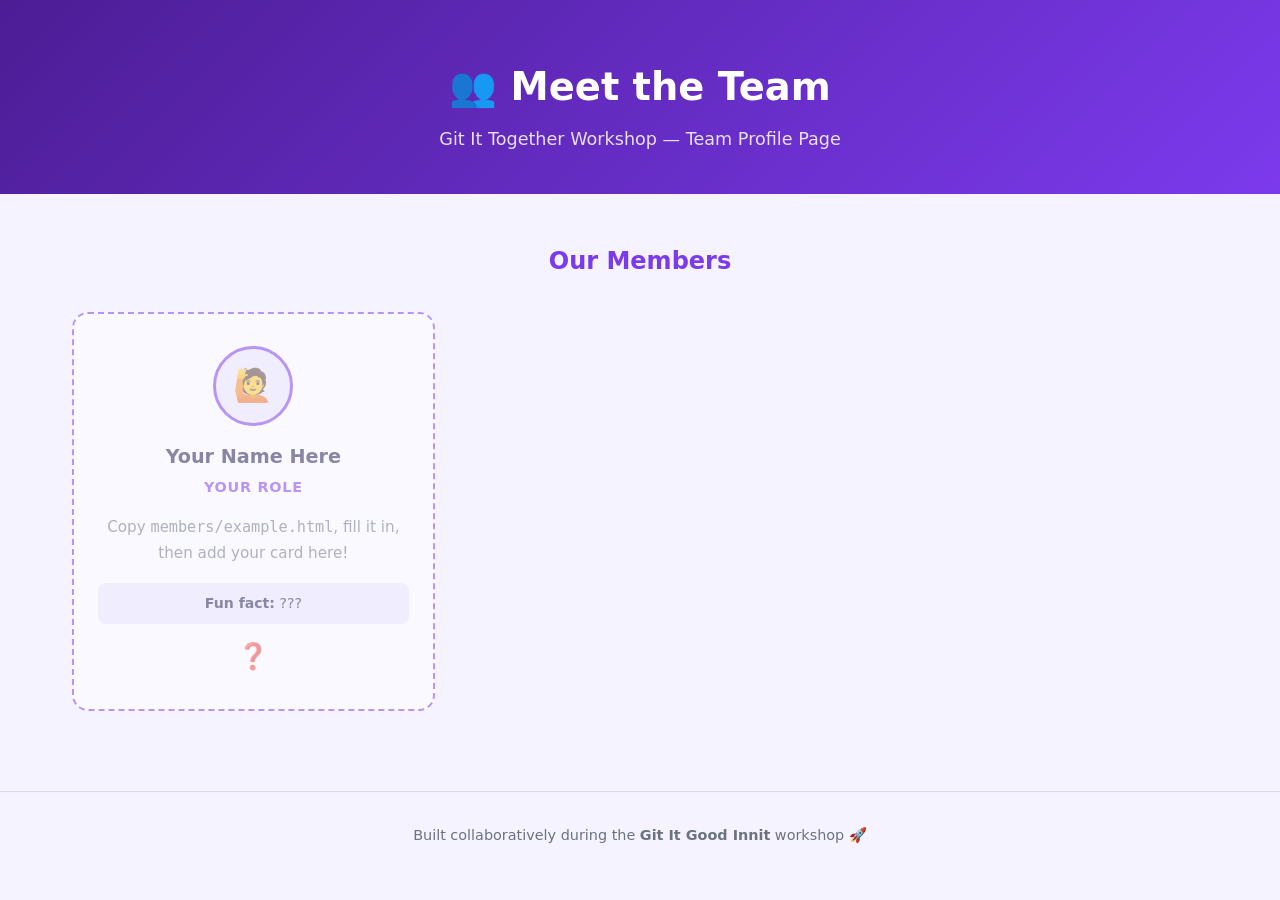
==== index.html @ 4db30e1e "Initial commit: team profile page template" ====
<!DOCTYPE html>
<html lang="en">
<head>
  <meta charset="UTF-8" />
  <meta name="viewport" content="width=device-width, initial-scale=1.0" />
  <title>Team Profile Page — Git It Together</title>
  <link rel="stylesheet" href="styles.css" />
</head>
<body>

  <header>
    <h1>👥 Meet the Team</h1>
    <p>Git It Together Workshop — Team Profile Page</p>
  </header>

  <main>
    <h2>Our Members</h2>

    <div class="team-grid" id="team-grid">

      <!-- =====================================================
           TEAM MEMBERS GO HERE
           Each member adds a card below using this format:

           <div class="member-card">
             ... (copy from members/example.html)
           </div>

           OR you can use an iframe pointing to their file:

           <iframe src="members/yourname.html"
                   style="border:none; width:100%; height:360px; border-radius:16px;">
           </iframe>

           Add your card/iframe below this comment block.
           ===================================================== -->

      <!-- EXAMPLE (remove this once real members are added) -->
      <div class="member-card" style="border: 2px dashed #7c3aed; opacity: 0.5;">
        <div class="member-avatar">🙋</div>
        <div class="member-name">Your Name Here</div>
        <div class="member-role">Your Role</div>
        <div class="member-bio">Copy <code>members/example.html</code>, fill it in, then add your card here!</div>
        <div class="fun-fact"><span>Fun fact:</span> ???</div>
        <div class="fav-emoji">❓</div>
      </div>

    </div>
  </main>

  <footer>
    <p>Built collaboratively during the <strong>Git It Good Innit</strong> workshop 🚀</p>
  </footer>

</body>
</html>
---- styles.css ----
/* =============================================
   Git It Together — Team Profile Styles
   ============================================= */

*, *::before, *::after {
  box-sizing: border-box;
  margin: 0;
  padding: 0;
}

:root {
  --primary: #7c3aed;
  --primary-light: #ede9fe;
  --text: #1e1b4b;
  --text-muted: #6b7280;
  --bg: #f5f3ff;
  --card-bg: #ffffff;
  --border: #ddd6fe;
  --radius: 16px;
}

body {
  font-family: 'Segoe UI', system-ui, sans-serif;
  background: var(--bg);
  color: var(--text);
  line-height: 1.6;
  min-height: 100vh;
}

/* Header */
header {
  background: linear-gradient(135deg, #4c1d95 0%, #7c3aed 100%);
  color: white;
  text-align: center;
  padding: 3.5rem 2rem 2.5rem;
}

header h1 {
  font-size: 2.4rem;
  margin-bottom: 0.5rem;
}

header p {
  opacity: 0.85;
  font-size: 1.1rem;
}

/* Main grid */
main {
  max-width: 1200px;
  margin: 0 auto;
  padding: 3rem 2rem;
}

main h2 {
  font-size: 1.5rem;
  color: var(--primary);
  margin-bottom: 2rem;
  text-align: center;
}

/* Member cards grid */
.team-grid {
  display: grid;
  grid-template-columns: repeat(auto-fill, minmax(280px, 1fr));
  gap: 1.5rem;
}

/* Individual card — used inside each member's iframe/embed */
.member-card {
  background: var(--card-bg);
  border: 1px solid var(--border);
  border-radius: var(--radius);
  padding: 2rem 1.5rem;
  text-align: center;
  transition: box-shadow 0.25s, transform 0.25s;
}

.member-card:hover {
  box-shadow: 0 12px 32px rgba(124, 58, 237, 0.12);
  transform: translateY(-3px);
}

.member-avatar {
  width: 80px;
  height: 80px;
  border-radius: 50%;
  background: var(--primary-light);
  display: flex;
  align-items: center;
  justify-content: center;
  font-size: 2rem;
  margin: 0 auto 1rem;
  border: 3px solid var(--primary);
}

.member-name {
  font-size: 1.2rem;
  font-weight: 700;
  color: var(--text);
  margin-bottom: 0.2rem;
}

.member-role {
  font-size: 0.9rem;
  color: var(--primary);
  font-weight: 600;
  margin-bottom: 1rem;
  text-transform: uppercase;
  letter-spacing: 0.05em;
}

.member-bio {
  font-size: 0.95rem;
  color: var(--text-muted);
  margin-bottom: 1rem;
  line-height: 1.7;
}

.fun-fact {
  background: var(--primary-light);
  border-radius: 8px;
  padding: 0.6rem 1rem;
  font-size: 0.88rem;
  color: var(--text);
  margin-bottom: 0.75rem;
}

.fun-fact span {
  font-weight: 600;
}

.fav-emoji {
  font-size: 1.6rem;
  margin-top: 0.5rem;
}

/* Footer */
footer {
  text-align: center;
  padding: 2rem;
  color: var(--text-muted);
  font-size: 0.9rem;
  border-top: 1px solid var(--border);
  margin-top: 2rem;
}

/* Responsive */
@media (max-width: 600px) {
  header h1 {
    font-size: 1.8rem;
  }

  .team-grid {
    grid-template-columns: 1fr;
  }
}
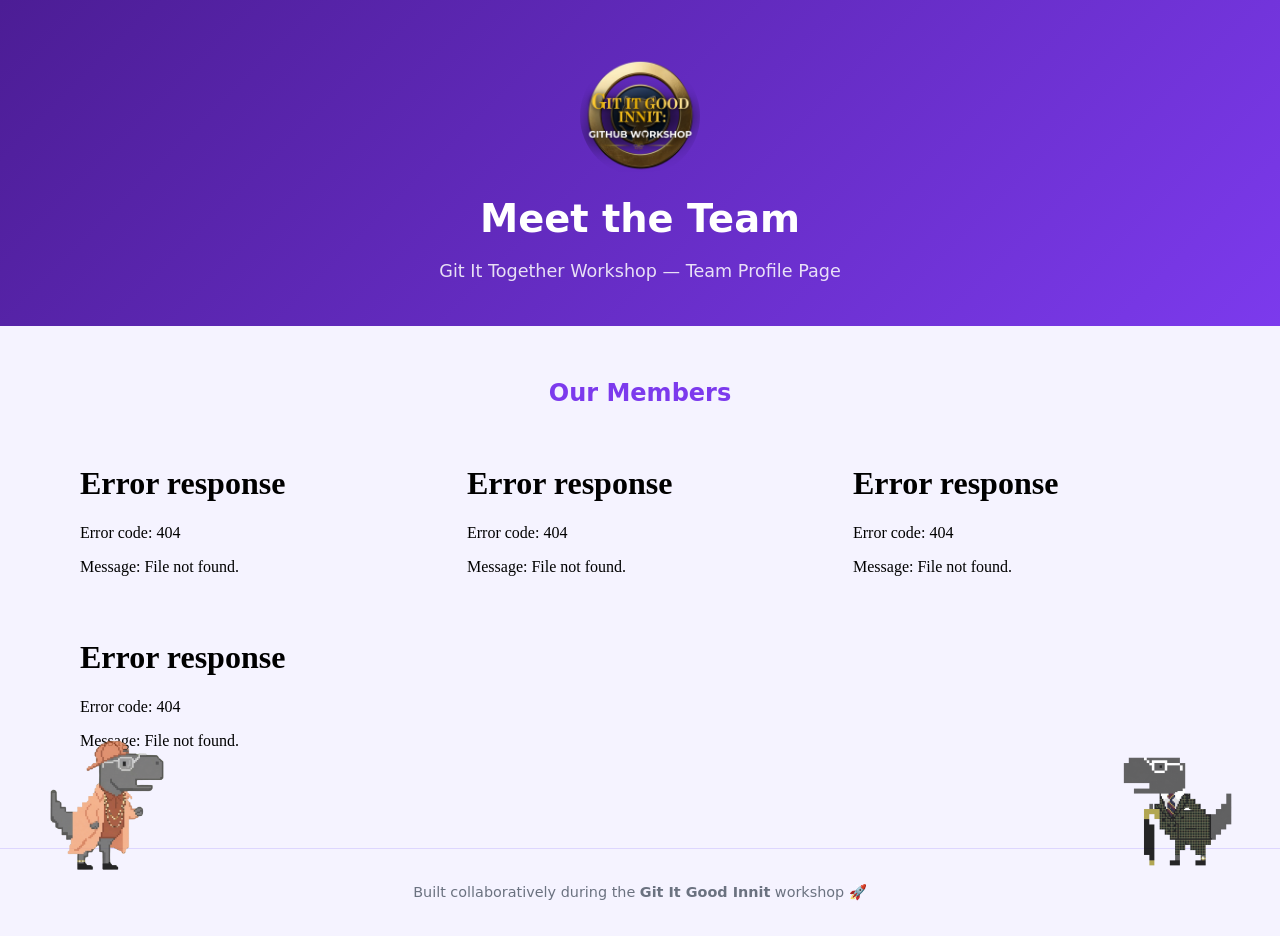
==== commit 2401d5a7: "Add workshop assets, dino mascots in header, and favicon Co-Authored-By: Claude Opus 4.6 <noreply@an" ====
--- a/index.html
+++ b/index.html
@@ -4,47 +4,27 @@
   <meta charset="UTF-8" />
   <meta name="viewport" content="width=device-width, initial-scale=1.0" />
   <title>Team Profile Page — Git It Together</title>
+  <link rel="icon" type="image/png" href="assets/19.png" />
   <link rel="stylesheet" href="styles.css" />
 </head>
 <body>
 
   <header>
-    <h1>👥 Meet the Team</h1>
+    <img src="assets/20.png" alt="Dino mascot" style="position: absolute; left: 2rem; bottom: 1rem; width: 150px; opacity: 0.85;" />
+    <img src="assets/21.png" alt="Dino mascot" style="position: absolute; right: 2rem; bottom: 1rem; width: 150px; opacity: 0.85;" />
+    <img src="assets/19.png" alt="Workshop Logo" style="width: 120px; margin: 0 auto 0.75rem; display: block; border-radius: 50%;" />
+    <h1>Meet the Team</h1>
     <p>Git It Together Workshop — Team Profile Page</p>
   </header>
 
   <main>
     <h2>Our Members</h2>
 
-    <div class="team-grid" id="team-grid">
-
-      <!-- =====================================================
-           TEAM MEMBERS GO HERE
-           Each member adds a card below using this format:
-
-           <div class="member-card">
-             ... (copy from members/example.html)
-           </div>
-
-           OR you can use an iframe pointing to their file:
-
-           <iframe src="members/yourname.html"
-                   style="border:none; width:100%; height:360px; border-radius:16px;">
-           </iframe>
-
-           Add your card/iframe below this comment block.
-           ===================================================== -->
-
-      <!-- EXAMPLE (remove this once real members are added) -->
-      <div class="member-card" style="border: 2px dashed #7c3aed; opacity: 0.5;">
-        <div class="member-avatar">🙋</div>
-        <div class="member-name">Your Name Here</div>
-        <div class="member-role">Your Role</div>
-        <div class="member-bio">Copy <code>members/example.html</code>, fill it in, then add your card here!</div>
-        <div class="fun-fact"><span>Fun fact:</span> ???</div>
-        <div class="fav-emoji">❓</div>
-      </div>
-
+    <div class="team-grid">
+      <iframe src="members/member1.html" class="member-frame" frameborder="0" scrolling="no" title="Member 1"></iframe>
+      <iframe src="members/member2.html" class="member-frame" frameborder="0" scrolling="no" title="Member 2"></iframe>
+      <iframe src="members/member3.html" class="member-frame" frameborder="0" scrolling="no" title="Member 3"></iframe>
+      <iframe src="members/member4.html" class="member-frame" frameborder="0" scrolling="no" title="Member 4"></iframe>
     </div>
   </main>
 
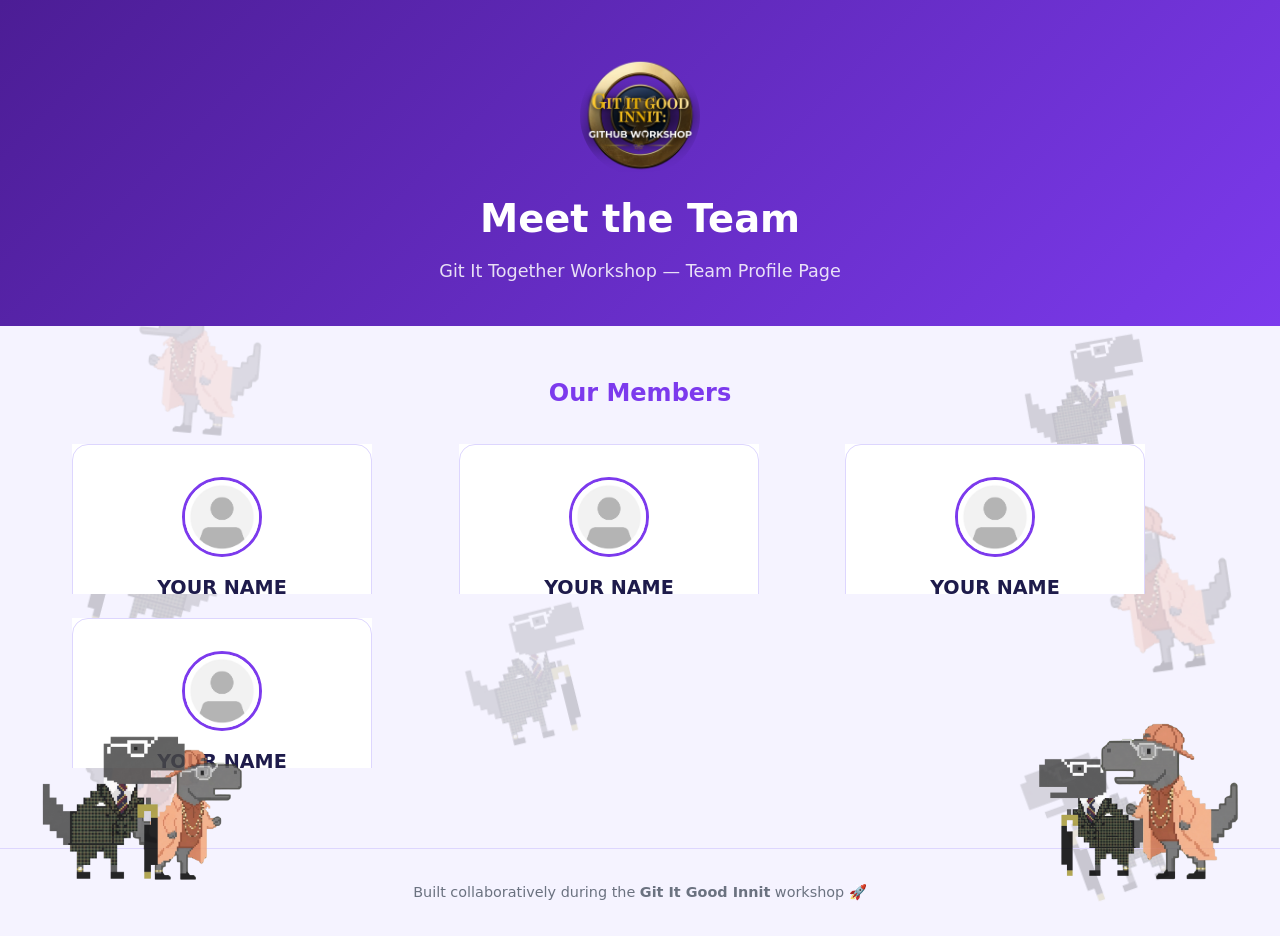
==== commit 3e69caff: "DONDE" ====
--- a/index.html
+++ b/index.html
@@ -9,9 +9,21 @@
 </head>
 <body>
 
+  <!-- Background dino decorations (z-index: -1 keeps them behind cards) -->
+  <img src="assets/capdino.png" alt="" style="position: fixed; top: 5%; left: 2%; width: 200px; opacity: 0.22; transform: rotate(-12deg); pointer-events: none; z-index: -1;" />
+  <img src="assets/formaldino.png" alt="" style="position: fixed; top: 15%; right: 3%; width: 190px; opacity: 0.20; transform: rotate(8deg); pointer-events: none; z-index: -1;" />
+  <img src="assets/capdino.png" alt="" style="position: fixed; top: 30%; left: 8%; width: 180px; opacity: 0.18; transform: rotate(5deg) scaleX(-1); pointer-events: none; z-index: -1;" />
+  <img src="assets/formaldino.png" alt="" style="position: fixed; top: 35%; right: 8%; width: 170px; opacity: 0.20; transform: rotate(-10deg) scaleX(-1); pointer-events: none; z-index: -1;" />
+  <img src="assets/formaldino.png" alt="" style="position: fixed; top: 50%; left: 3%; width: 210px; opacity: 0.18; transform: rotate(15deg); pointer-events: none; z-index: -1;" />
+  <img src="assets/capdino.png" alt="" style="position: fixed; top: 55%; right: 2%; width: 195px; opacity: 0.22; transform: rotate(-8deg) scaleX(-1); pointer-events: none; z-index: -1;" />
+  <img src="assets/capdino.png" alt="" style="position: fixed; top: 20%; left: 40%; width: 160px; opacity: 0.15; transform: rotate(20deg); pointer-events: none; z-index: -1;" />
+  <img src="assets/formaldino.png" alt="" style="position: fixed; top: 65%; left: 35%; width: 175px; opacity: 0.17; transform: rotate(-14deg) scaleX(-1); pointer-events: none; z-index: -1;" />
+  <img src="assets/capdino.png" alt="" style="position: fixed; top: 75%; left: 5%; width: 185px; opacity: 0.20; transform: rotate(10deg); pointer-events: none; z-index: -1;" />
+  <img src="assets/formaldino.png" alt="" style="position: fixed; top: 80%; right: 6%; width: 200px; opacity: 0.18; transform: rotate(-20deg); pointer-events: none; z-index: -1;" />
+
   <header>
-    <img src="assets/20.png" alt="Dino mascot" style="position: absolute; left: 2rem; bottom: 1rem; width: 150px; opacity: 0.85;" />
-    <img src="assets/21.png" alt="Dino mascot" style="position: absolute; right: 2rem; bottom: 1rem; width: 150px; opacity: 0.85;" />
+    <img src="assets/20.png" alt="Dino mascot" style="position: absolute; left: 2rem; bottom: 1rem; width: 220px; opacity: 0.85;" />
+    <img src="assets/21.png" alt="Dino mascot" style="position: absolute; right: 2rem; bottom: 1rem; width: 220px; opacity: 0.85;" />
     <img src="assets/19.png" alt="Workshop Logo" style="width: 120px; margin: 0 auto 0.75rem; display: block; border-radius: 50%;" />
     <h1>Meet the Team</h1>
     <p>Git It Together Workshop — Team Profile Page</p>
